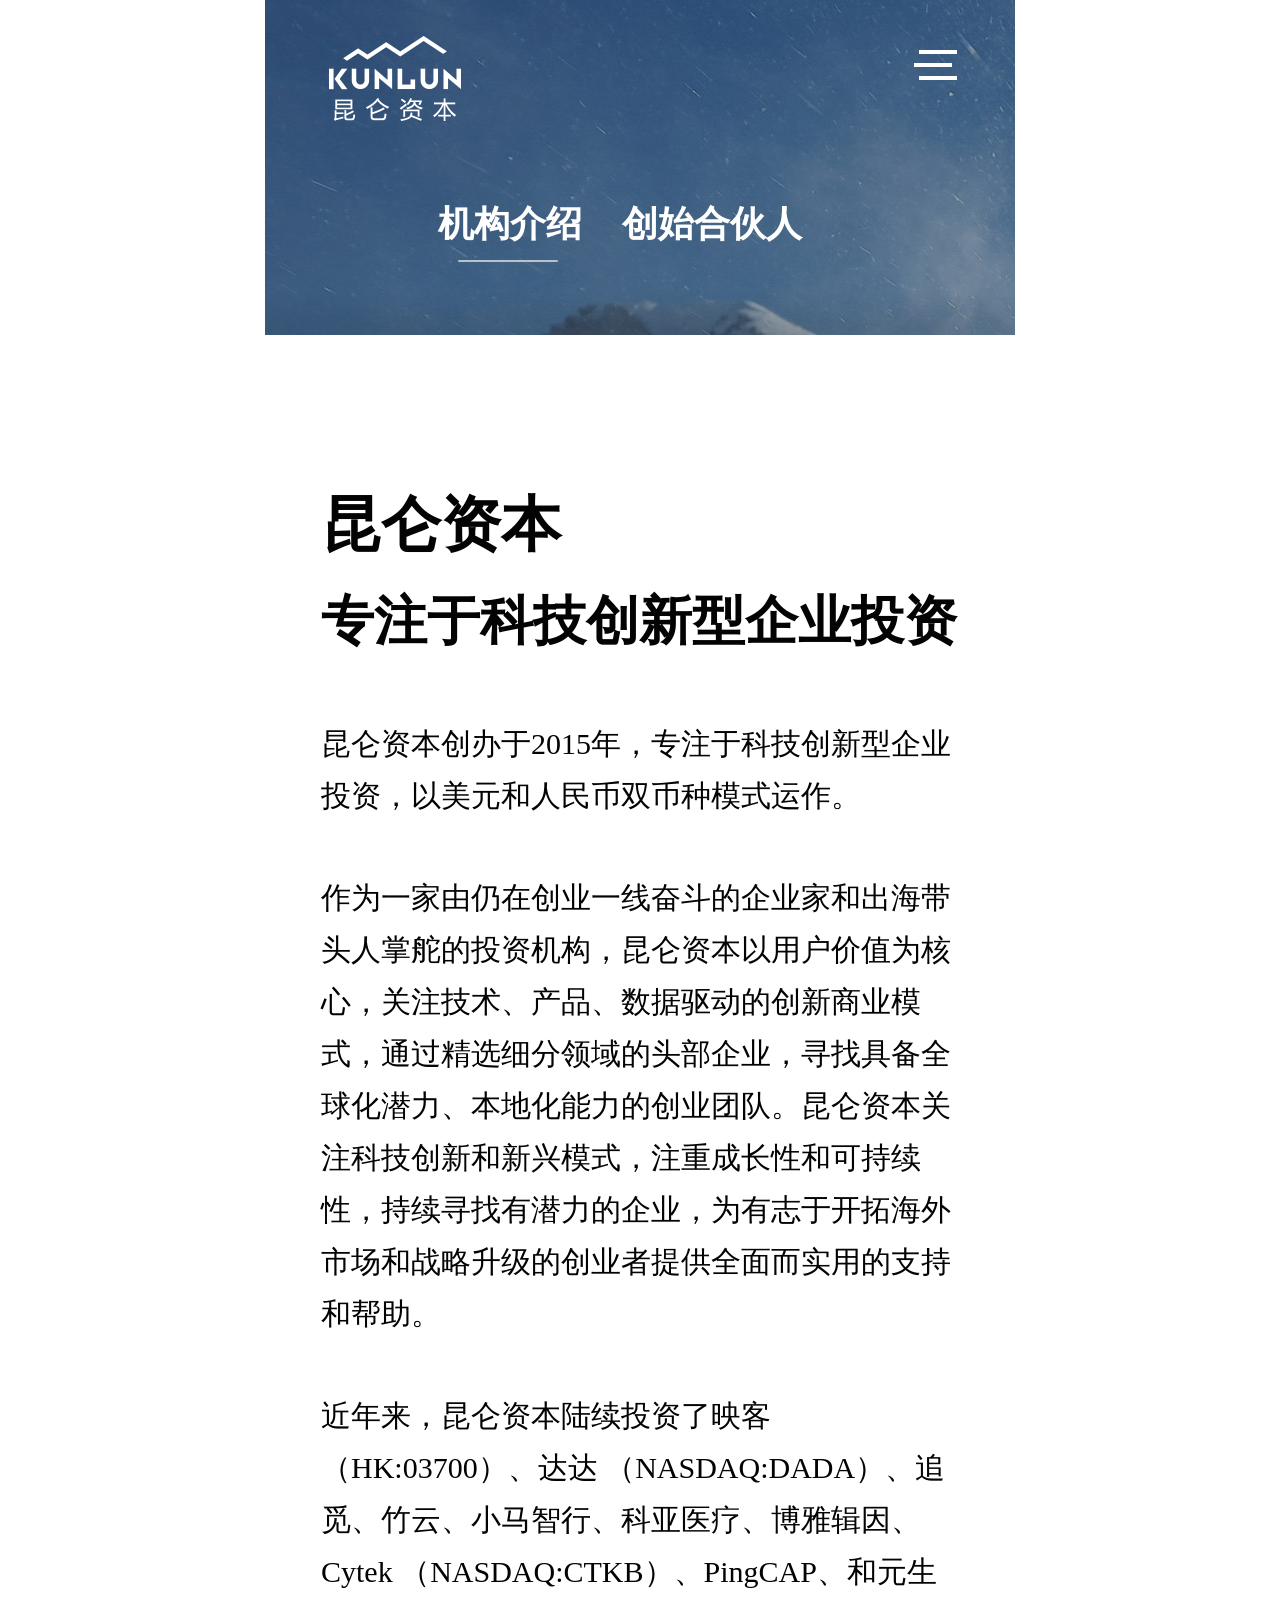
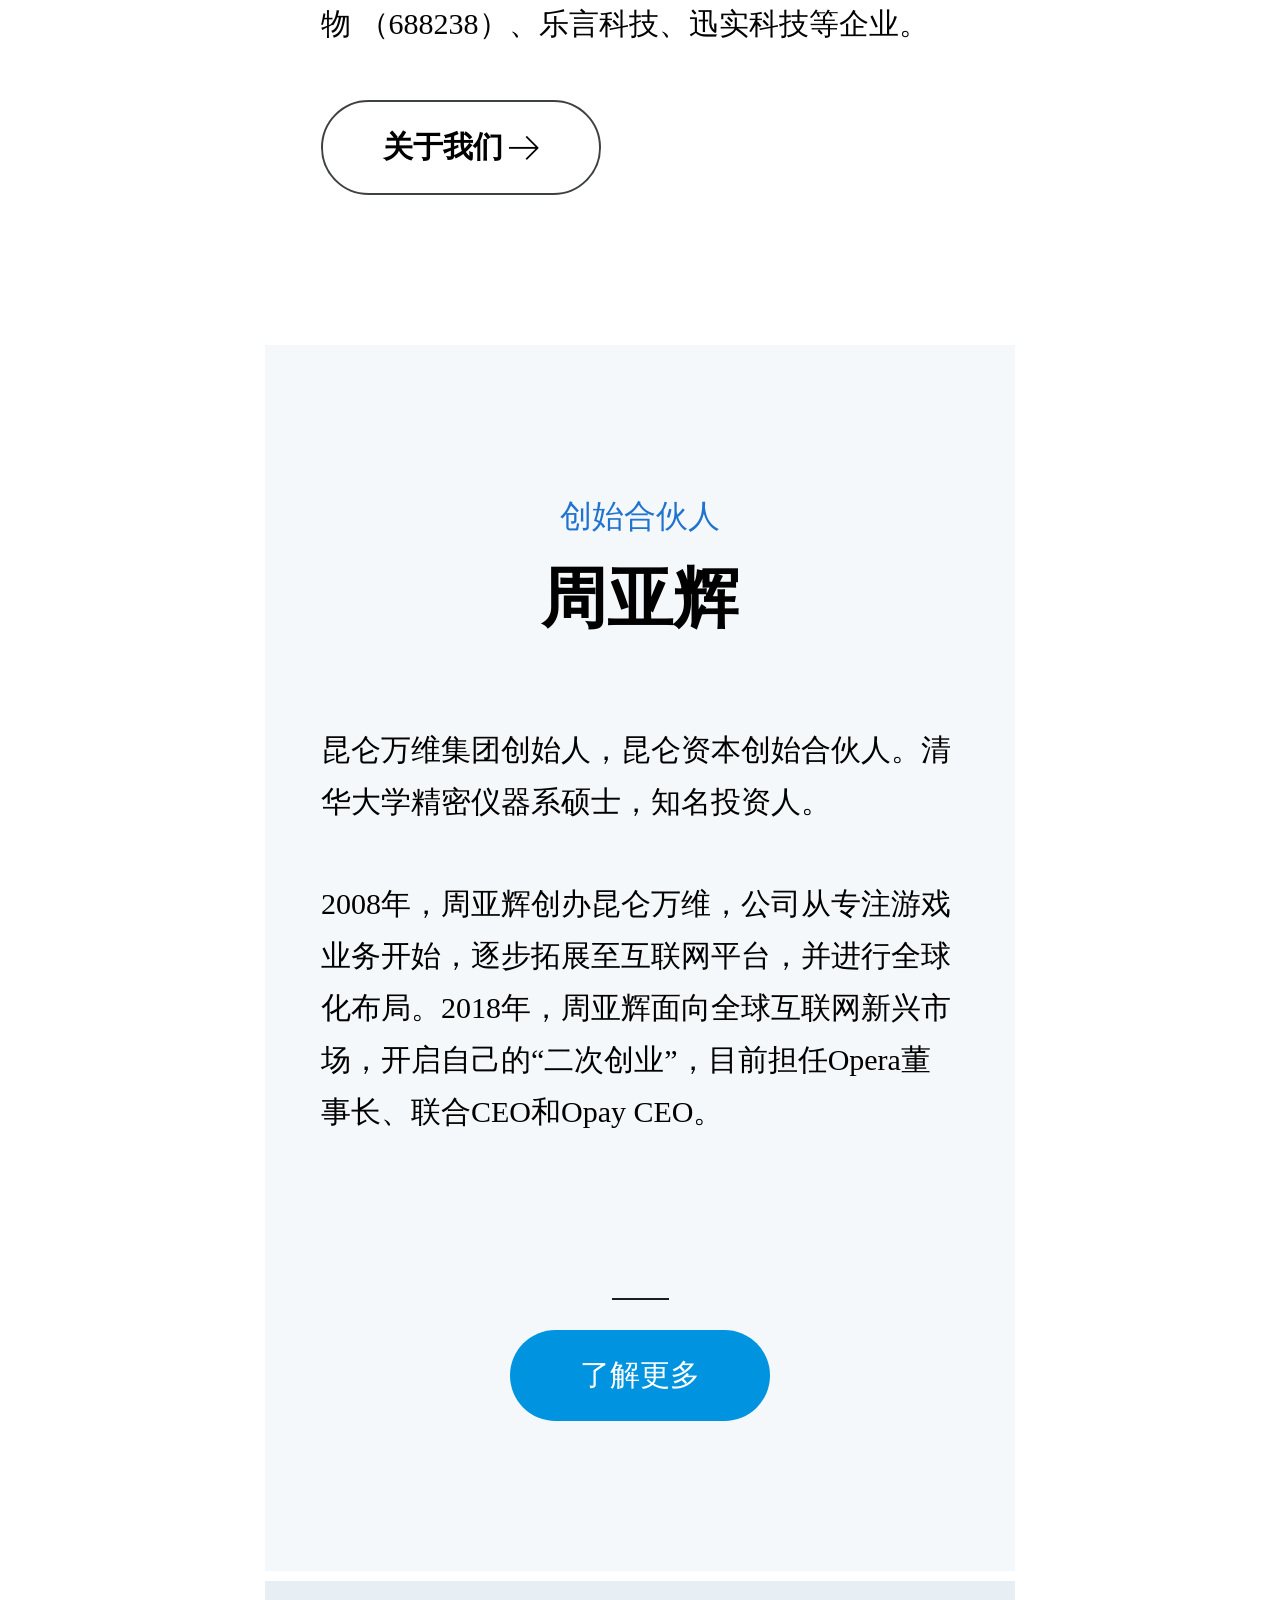
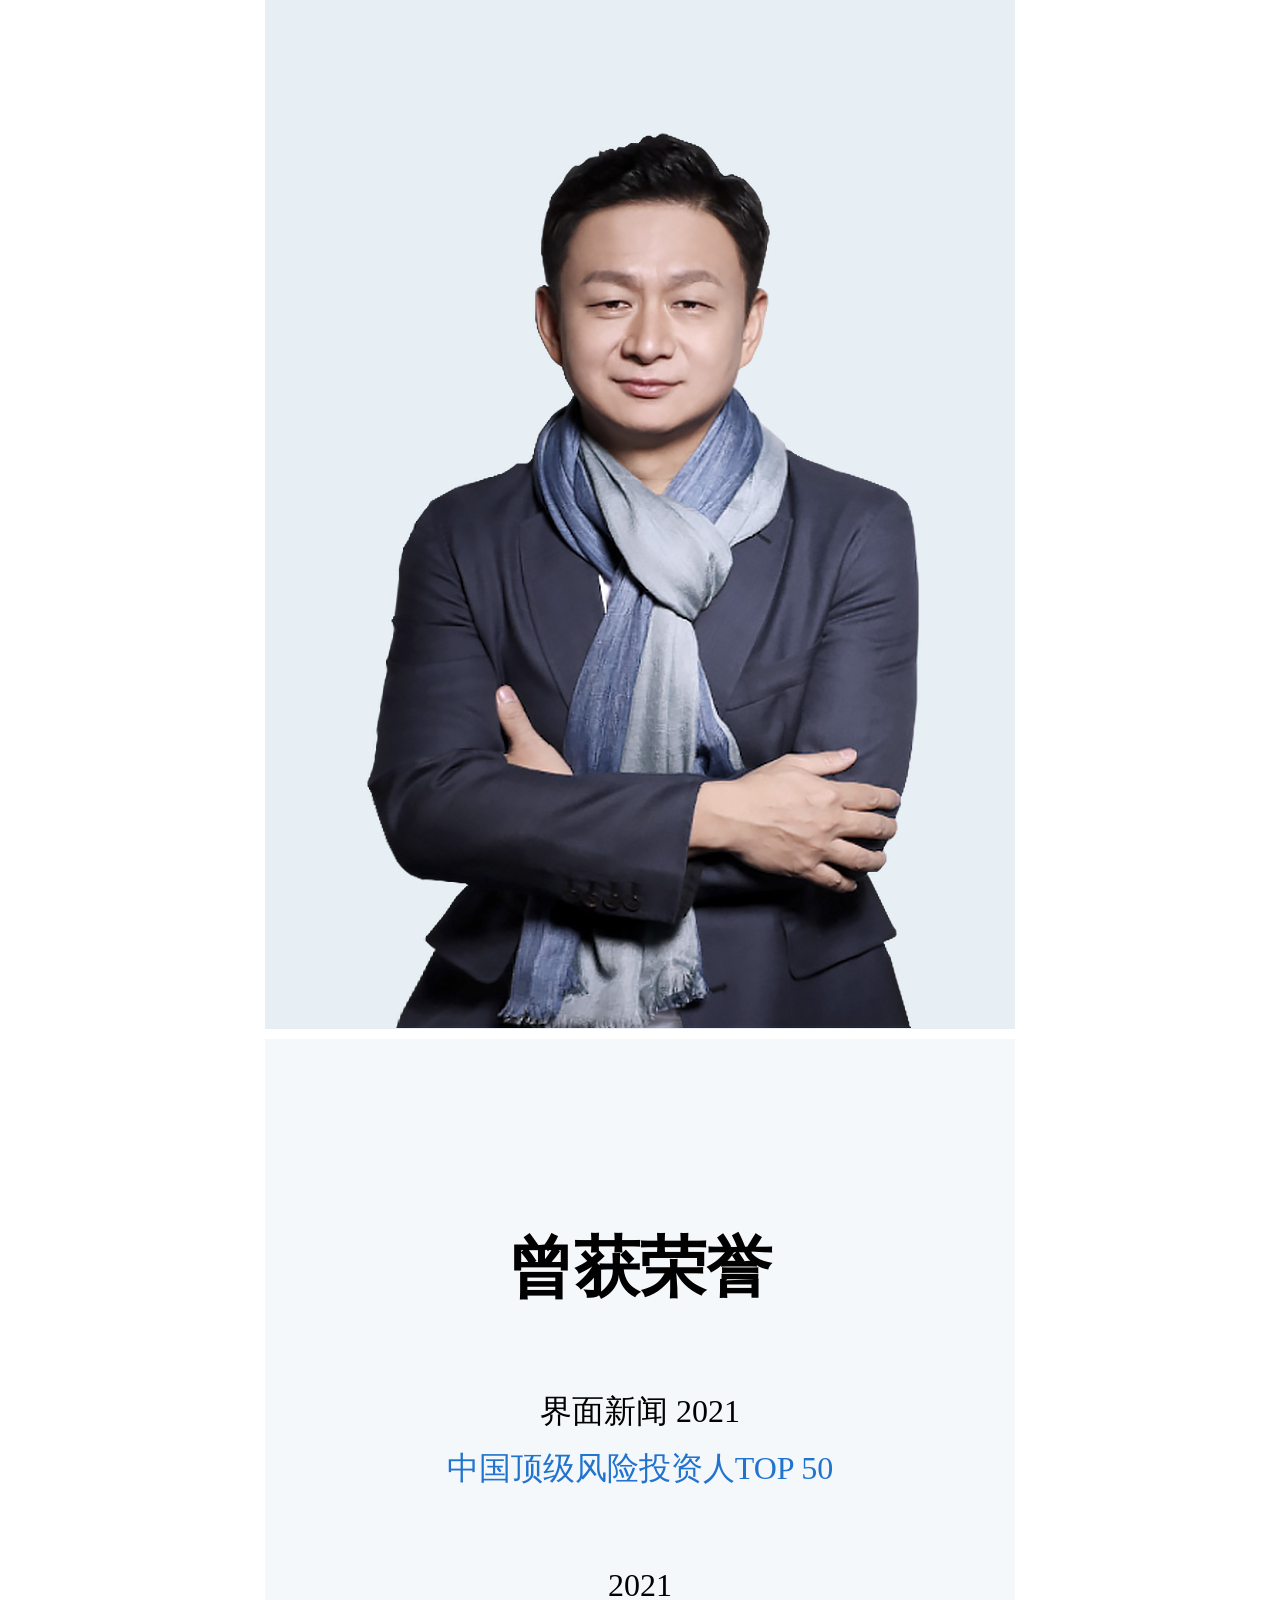
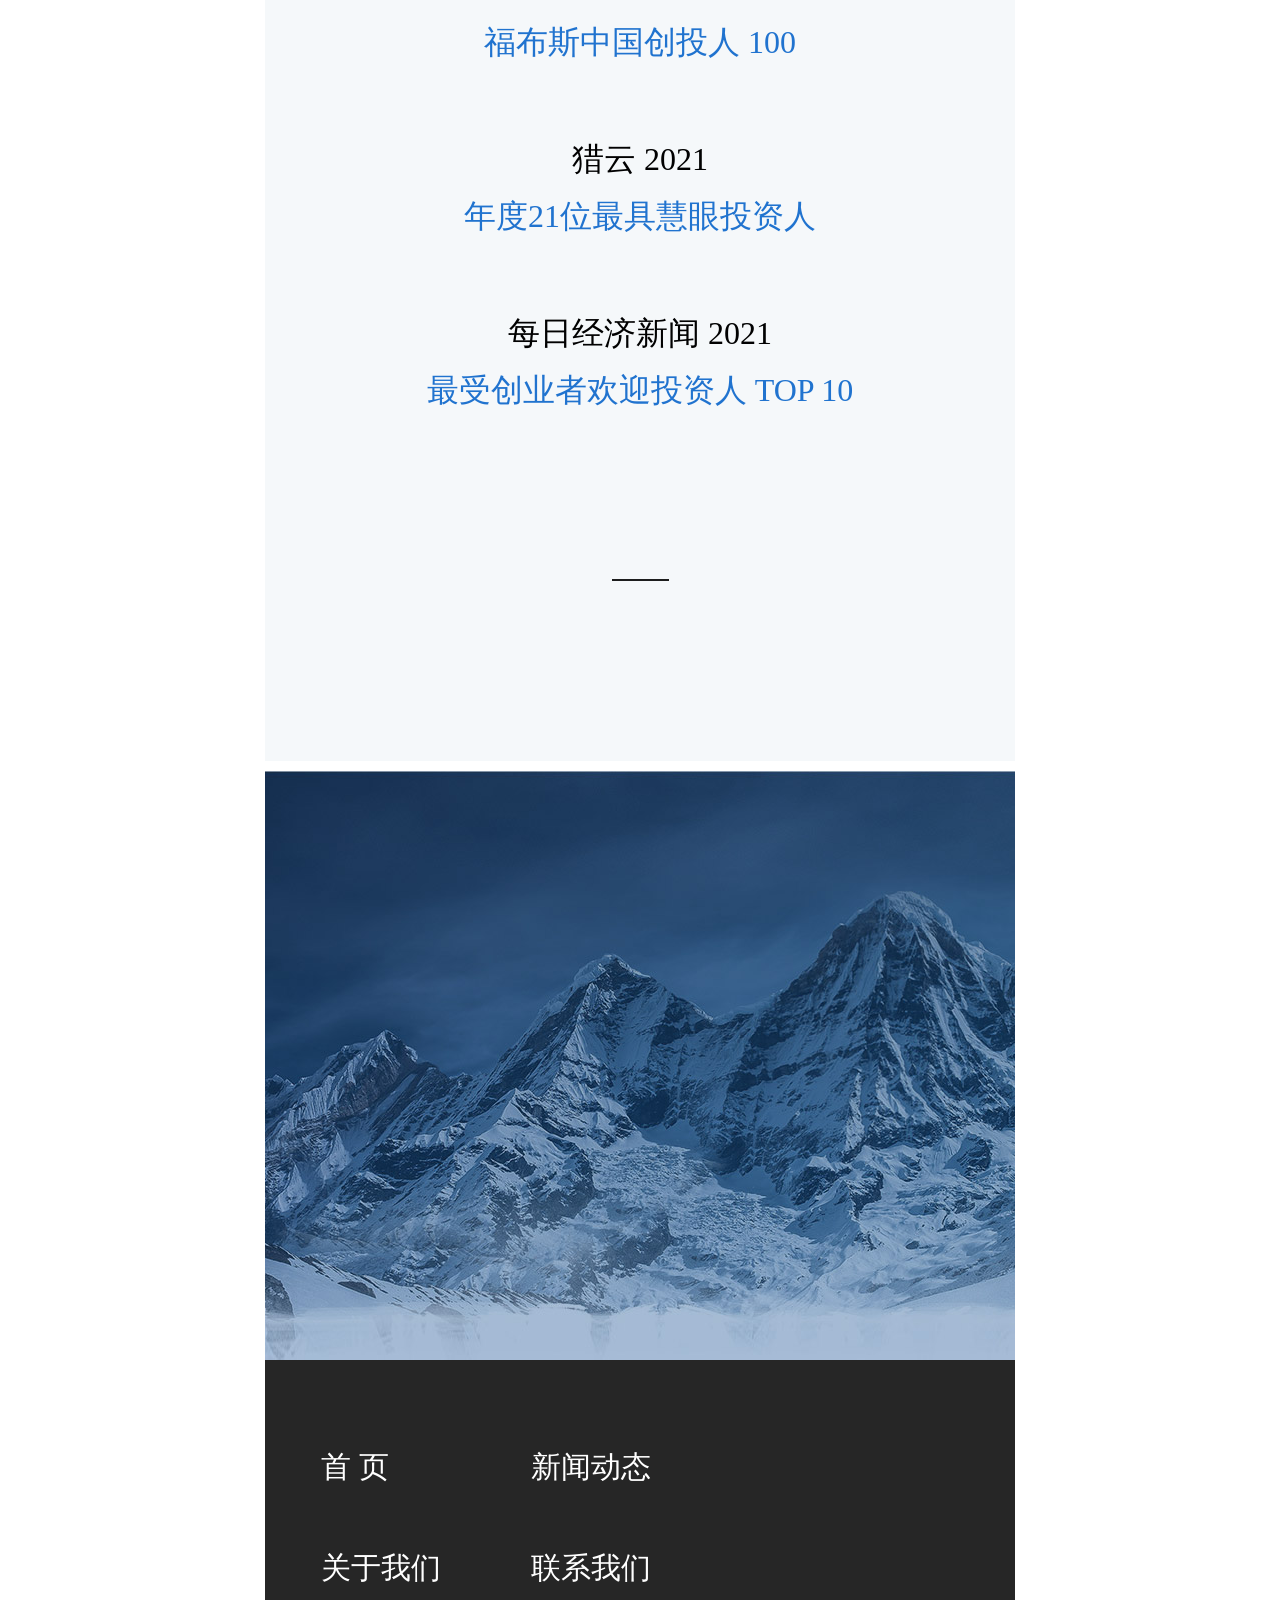
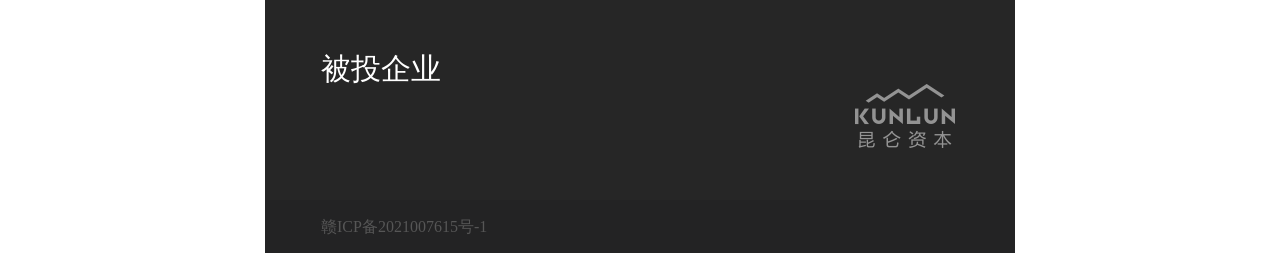
==== about.html @ 0eb488e7 "2" ====
<!DOCTYPE html>
<html>
<head>
<meta charset="utf-8">
<meta http-equiv="X-UA-Compatible" content="IE=edge">
<meta name="viewport" content="width=device-width, initial-scale=1">
<title>关于我们</title>
<meta name="keywords" content="">
<meta name="description" content=" ">
<!--主要样式-->
<link rel="stylesheet" href="css/common.css">
<!--mainjs-->
<script type="text/javascript" src="js/jquery-1.8.2.min.js"></script>
<script>
    var phoneWidth =  parseInt(window.screen.width);
    var phoneScale = phoneWidth/750;
    var ua = navigator.userAgent;
    if (/Android (\d+\.\d+)/.test(ua)){
        var version = parseFloat(RegExp.$1);
        if(version>2.3){
            document.write('<meta name="viewport" content="width=750, minimum-scale = '+phoneScale+', maximum-scale = '+phoneScale+', target-densitydpi=device-dpi">');
        }else{
            document.write('<meta name="viewport" content="width=750, target-densitydpi=device-dpi">');
        }
    } else {
        document.write('<meta name="viewport" content="width=750, user-scalable=no, target-densitydpi=device-dpi">');
    }
</script>
</head>
<body>
<div id="wrapper">  
   <!--菜单弹窗--> 
   <div class="nav_box">
    <div class="nav_box_main">
        <div class="nav_top">
            <div class="closed"><img src="images/nav_close.png"></div>
        </div> 
        <div class="nav_btn">
            <div class="nav_link">
                <div class="link01"><a href="index.html">首页</a></div>
                <div class="link02 active"><a href="about.html">关于我们</a></div>
                <div class="link03"><a href="beitou.html">被投企业</a></div>
                <div class="link04"><a href="list.html">新闻动态</a></div>
                <div class="link05"><a href="contact.html">联系我们</a></div>
            </div>
        
        </div>
        
    </div>
</div>
<!--头部-->
<div class="about_banner">
    <div class="common_top">
        <div class="common_logo"><a href="index.html"><img src="images/top_logo.png"></a></div>
        <div class="common_nav_main">
            <div class="menu" id="menu"><div class="zhong"><i></i><i></i><i></i><i></i> <i></i><i></i></div></div>
        </div>
    </div>
    <div class="about_text_tab">
        <ul>
            <li class="one active">机构介绍 </li>
            <li class="two">创始合伙人 </li>
        </ul>
    </div>
</div>
<!--人物介绍弹窗-->
<div class="masked" id="masked"></div>
<div class="tc_introduce" id="tc_introduce"> 
    <div class="tc_main">
        <!--關閉按鈕-->
        <div class="closed1"><img src="images/tc_close1_03.jpg" alt=""></div>
        <div class="tc_main_section">
            <div class="tc_main_left">
                <h3>KUN LUN· </h3>
                <h4 class="tc_line"></h4>
                <h5><img src="images/about_people1.jpg" alt=""></h5>
                <div class="main_content">
                    <P class="tc_text1">长期以来，周亚辉关注技术、产品、数据驱动的创新商业模式以及具备全球化潜力、本地化能力的创业团队，善于挖掘、投资和培养独角兽公司。</P>
                    <P class="tc_text2">凭借精准的市场洞察和对互联网的深度理解，他将视野放眼全球，近年来陆续投资了Opera、 达达、小马智行、科亚医疗、Pingcap、博雅辑因、和元生物、竹云科技等企业。</P>
                </div>
            </div>
   
        </div>
      
  </div>   
</div>
<!--公司介绍-->
<div class="about_tro" id="div0">
    <div class="main_content">
        <h1 class="title1">昆仑资本</h1>
        <h1 class="title2">专注于科技创新型企业投资</h1>
        <div class="info1">
            <p>昆仑资本创办于2015年，专注于科技创新型企业投资，以美元和人民币双币种模式运作。</p>
            <p>作为一家由仍在创业一线奋斗的企业家和出海带头人掌舵的投资机构，昆仑资本以用户价值为核心，关注技术、产品、数据驱动的创新商业模式，通过精选细分领域的头部企业，寻找具备全球化潜力、本地化能力的创业团队。昆仑资本关注科技创新和新兴模式，注重成长性和可持续性，持续寻找有潜力的企业，为有志于开拓海外市场和战略升级的创业者提供全面而实用的支持和帮助。</p>
            <p>近年来，昆仑资本陆续投资了映客 （HK:03700）、达达 （NASDAQ:DADA）、追觅、竹云、小马智行、科亚医疗、博雅辑因、Cytek （NASDAQ:CTKB）、PingCAP、和元生物 （688238）、乐言科技、迅实科技等企业。</p>
            <div class="links">
                <a class="links_btn links_hovercolor" href="/itt">关于我们<i class="arrow-b arrow"></i></a>
            </div>
            <!-- <div class="about_line"><h5></h5></div> -->
        </div>
    </div>
</div>
<!--创始人介绍-->
<div class="about_partner" id="div1">
    <div class="about_partner_top">
        <div class="main_content">
            <h6><span>创始合伙人</span></h6>
            <h1>周亚辉</h1>
            <P>昆仑万维集团创始人，昆仑资本创始合伙人。清华大学精密仪器系硕士，知名投资人。 </P>
            <P>2008年，周亚辉创办昆仑万维，公司从专注游戏业务开始，逐步拓展至互联网平台，并进行全球化布局。2018年，周亚辉面向全球互联网新兴市场，开启自己的“二次创业”，目前担任Opera董事长、联合CEO和Opay CEO。</P>
            
            <div class="about_line"><h5></h5></div>
            <div class="about_more">
                <a href="#">了解更多</a>
            </div>
        </div>
    </div>
    <div class="about_partner_bottom"><img src="images/about_people.jpg" alt="" /><span></span><i class="sure_btn"></i></div>
    <div class="about_score_top">
        <div class="main_content">
            <h1>曾获荣誉</h1>
            <P>界面新闻 2021<span><br/> 中国顶级风险投资人TOP 50 </span></P>
            <P> 2021 <span><br/> 福布斯中国创投人 100</span></P>
            <P>猎云 2021 <span><br/> 年度21位最具慧眼投资人</span></P>
            <P> 每日经济新闻 2021<span><br/>  最受创业者欢迎投资人 TOP 10</span></P>
            <div class="about_line"><h5></h5></div>
        </div>
    </div>
    <div class="about_score_bottom"> <img src="images/about_footer_img.jpg" alt=""></div>
</div>
  <!--公共底部-->
  <div class="footer_common">
    <div class="footer_common_top">
        <div class="footer_container footer_container1">
            <div  class="footer_top_menu">
                <ul>
                    <li><a href="index.html">首 页 </a></li>
                    <li><a href="about.html">关于我们</a></li>
                    <li><a href="beitou.html">被投企业</a></li>
                </ul>
                <ul>
                    <li><a href="list.html">新闻动态 </a></li>
                    <li><a href="contact.html">联系我们</a></li>
                </ul>
            </div>
            <div  class="footer_top_logo"><img src="images/footer_logo.png"></div>
        </div>
    </div>
    <div class="footer_common_bottom">
        <div class="footer_container">
            <div class="footer_tip">赣ICP备2021007615号-1</div>
        </div>
    </div>
  </div>  
  
</div>
<!--主要js-->  
<script src="js/qiehuan.js"></script>
<script>
$(function(){
	 //弹窗点击
	$('.about_partner_bottom').click(function(){
        $('.masked').css('display','block');
		$('.tc_introduce').css('display','block');
    })
    $('.closed1').click(function(){
        $(this).parent().parent().css('display','none');
        $('.masked').css('display','none');
	})
	$('.masked').click(function(){
		$('.tc_introduce').css('display','none');
        $('.masked').css('display','none');
	})


	// 导航位置连接到对应屏幕
		$('.one').click(function(){
			jQuery('html,body').animate({scrollTop:$('#div0').offset().top}, 1000);
		});
		$('.two').click(function(){
			jQuery('html,body').animate({scrollTop:$('#div1').offset().top}, 1000);
		});

		// 返回顶部
		$("#gotop").click(function(){
				jQuery("html,body").animate({scrollTop:0},1000);
		});	
		$(window).scroll(function() {
				if ( $(this).scrollTop() > 300){
					$('#gotop').fadeIn("fast");
				} else {
					$('#gotop').stop().fadeOut("fast");
				}
		});

    });

    $('.about_text_tab li').click(function(){
		var liindex = $('.about_text_tab li').index(this);
		$(this).addClass('active').siblings().removeClass('active');
		
	})

</script>
</body>
</html>
---- css/common.css ----
*{margin:0;padding:0;box-sizing:border-box;}
ul{list-style:none;}
ul,ol,li{list-style:none;margin:0;padding:0;}
h1,h2,h3,h4,h5,h6{font-weight:normal}
a{margin:0;padding:0;border:0;text-decoration:none;}
ins{background-color:#ff9;color:#000;text-decoration:none;}
mark{background-color:#ff9;color:#000;font-style:italic;font-weight:bold;}
del{text-decoration:line-through;}
input,select,textarea{vertical-align:middle;border:none;margin:0;padding:0;outline:none;}
input:focus,.select:focus,textarea:focus{outline:none;}
em{font-style:normal;}
.hidden{display:none;}
hr{line-height:1;height:1px;background:none;border-top:1px dashed #9F9F9F;border-bottom:1px dashed #fff;}
img{border:0;margin:0;padding:0;}
html{min-height:100%;overflow:auto;position:relative;z-index:1;background:#fff;font-family:"微软雅黑";}
a{text-decoration:none;cursor:pointer;}
.clearfix:before,.clearfix:after{display:table;content:"";/*不用有内容也可以*/}
.clearfix:after{clear:both;}
.clearfix{*zoom:1;}
h2.mr_4{margin-bottom:40px;}
input::-webkit-input-placeholder{color:#b57a65;}
input::-moz-placeholder{color:#b57a65;}
input:-moz-placeholder{color:#b57a65;}
input:-ms-input-placeholder{color:#b57a65;}
input[type=number]{-moz-appearance:textfield;}
input[type=number]::-webkit-inner-spin-button,input[type=number]::-webkit-outer-spin-button{-webkit-appearance:none;}
/* body a{-webkit-transition:all .3s;transition:all .3s;}*/
 a:hover{color:#f00;}
body{position:relative;-webkit-text-size-adjust:none;color:#fff;font-size:24px;}
.hand{cursor:pointer;transition:all .6s;}

.main_content{width:638px;margin:0 auto;}
/*公共顶部*/
.nav_box{z-index:33333;width:100%;height:100%;display:flex;flex-flow:column nowrap;justify-content:space-between;align-items:center;position:fixed;background:#234265;color:#fff;top:0;left:0;display:none;text-align:center;z-index:999999999;
    -webkit-transition: all 1s ease-in-out;
    transition: all 1s ease-in-out;}
.nav_box.active{display: block;}
.nav_box div a{color:#fff;}
.nav_link{display: flex;  align-items:center;flex-direction: column; height: 100%;  justify-content:space-between;}
.nav_link div{margin-bottom:70px;cursor:pointer;font-size:48px;text-align:center;
   
    -webkit-animation-duration: 1.0s;
    animation-duration: 1.0s;
    -webkit-animation-fill-mode: both;
    animation-fill-mode: both;
    -webkit-animation-name: fadeInUp;
    animation-name: fadeInUp;}


.nav_link div:nth-child(1){-webkit-animation-delay: .1s; animation-delay: .1s;}
.nav_link div:nth-child(2){-webkit-animation-delay: .2s; animation-delay: .2s;}
.nav_link div:nth-child(3){-webkit-animation-delay: .3s; animation-delay: .3s;}
.nav_link div:nth-child(4){-webkit-animation-delay: .4s; animation-delay: .4s;}
.nav_link div:nth-child(5){-webkit-animation-delay: .5s; animation-delay: .5s;}
.nav_link div:first-of-type{margin-top: 70px;}
.nav_link div img{width:232px;height:114px;}
.nav_btn div.active a{color:#fff}
.nav_btn div a{color:#7f8c9d;font-size: 48px;}
.nav_btn{height:70%;position: absolute;top:15%;width:638px;margin:0 auto;}
.nav_icon{color:#363636;font-size: 28px; text-align: left;width:638px;padding-top:36px;}
.nav_icon span{margin-left: 30px; cursor: pointer;}
.nav_icon span a{color:#363636;}
.nav_top{width:638px;height:116px; position: relative;}
.nav_box .closed{width:420px; height: 39px;padding-top:40px;cursor: pointer;    position: absolute;  bottom: 0; right: 0;}
.nav_box .closed img{width:39px;height:39px;transition: all 0.3s;float:right; margin-right: 56px;}
.nav_box .closed img:hover{transform:rotate(90deg);}
.nav_box_main{width:638px;margin:0 auto;}
.common_top{height:109px;width:638px;margin:0 auto; position: relative;}
.common_logo{position:absolute;left:0;top:26px;}
.common_nav_main .menu i{display:block;width:100%;height:4px;background:#fff;}
.common_nav_main .menu i:nth-child(1),.common_nav_main .menu i:nth-child(2){position:absolute;top:0;left:0;transition:transform .5s .2s;}
.common_nav_main .menu i:nth-child(3),.common_nav_main .menu i:nth-child(4){position:absolute;top:50%;left:-5px;transition:transform 1.5s .1s;margin-top:-2px;}
.common_nav_main .menu i:nth-child(5),.common_nav_main .menu i:nth-child(6){position:absolute;left:0;bottom:0;transition:transform .5s}
.common_nav_main .menu i:nth-child(2),.common_nav_main .menu i:nth-child(4),.nav .menu i:nth-child(6){transform:translateX(-50px)}
.common_nav_main.active .menu i:nth-child(1),.common_nav_main.active .menu i:nth-child(3),.common_nav_main.active .menu i:nth-child(5){transform:translateX(50px)}
.common_nav_main.active .menu i:nth-child(2),.common_nav_main.active .menu i:nth-child(4),.common_nav_main.active .menu i:nth-child(6){transform:translateX(0px)}
.common_nav_main .menu{width:50px;height:30px;cursor:pointer;position:absolute;right:0;top:50px;padding-left:10px;overflow:hidden;}
.zhong{width:38px;height:30px;padding-left:20px;position:relative;}
.common_header{position:fixed;top:0;left:0;right:0;width:100%;padding:24px 0;z-index:110;-webkit-transition:all .5s;transition:all .5s;}
/*公共底部*/
.footer_common{width:750px;margin:0 auto;}
.footer_common_top{width:100%;background:#262626;height:440px;}
.footer_common_bottom{width:100%;background:#232324;height:53px;line-height:53px;}
.footer_container{width:638px;margin:0 auto;}
.footer_container ul{float: left;margin-right:90px;}
.footer_top_logo{position: absolute;bottom:40px;right:0px;}
.footer_container1{height:440px;width:638px;margin:0 auto; position: relative;}
.footer_top_menu{position: absolute;top:87px;left:0px;}
.footer_top_menu li a{display:inline-block;color:white;text-align:center;font-size:30px;margin-bottom:60px;text-decoration:none;transition:1s;}
.footer_top_menu a:hover{color:#5b75fa;}
.footer_tip{text-align:left;color:#565656;font-size:16px;}
/*列表页*/
.news_banner{width:750px;height:336px;background:url(../images/list_banner.jpg) no-repeat;position:relative;margin:0 auto;}
.contact_text{text-align:center;position:absolute;top:200px;width:100%;}
.contact_text h1 {  font-size: 44px; font-weight: bold;  position: relative; width:200px;display:inline-block;}
.contact_text h1:after{content:"";display:block;width:120px;height:2px;position:absolute;border-radius:6px;background-color:#b8c2cc;-webkit-transform-origin:50% 50%;transform-origin:50% 50%;-webkit-transition:background-color .2s ease-in-out,top .2s .2s ease-out,-webkit-transform .2s linear;transition:background-color .2s ease-in-out,top .2s .2s ease-out,-webkit-transform .2s linear;transition:background-color .2s ease-in-out,top .2s .2s ease-out,transform .2s linear;transition:background-color .2s ease-in-out,top .2s .2s ease-out,transform .2s linear,-webkit-transform .2s linear;position:absolute;left:39px;top:73px;}


.news_container{width:750px;margin:0 auto;}
.news_link_color{color:#fff;}
.news_light_blue{width:750px;background:#e5f0f6;height:654px;overflow:hidden;padding-top: 154px;}
.news_dark_blue{width:750px;height:654px;background:url(../images/news_dark_blue_bg.jpg) no-repeat;overflow:hidden;padding-top: 154px;}
.news_main{width:640px;margin:0 auto;}
.news_main h1{font-size:50px;font-weight:bold;margin-bottom:60px;overflow:hidden;height:210px; text-align: center;}
.news_link{color:#010101;}
.news_main p{font-size:16px;text-align:center;width:720px;margin-bottom:40px;line-height:30px;overflow:hidden;height:60px;}
.news_link:hover{color:#010101;}
.news_link_color:hover{color:#fff;}
.links_btn{display:flex;font-weight:700;justify-content:center;align-items:center;padding:25px 60px;border-radius:50px;color:#010101;border:solid 2px #3e4142;cursor:pointer;}
.links_btn1{display:flex;font-weight:700;justify-content:center;align-items:center;padding:25px 60px;border-radius:50px;color:#fff;border:solid 2px #fff;cursor:pointer;}
.links_more{display:flex;font-size:28px;justify-content:center;}
.links_hovercolor1:hover{color:#fff;border-color:#3c6380;background-color:#000;}
.links_hovercolor:hover{color:#fff;border-color:#3c6380;background-color:#3c6380;}
.arrow-b1{background:url(../images/icon_white.png) no-repeat center center / 30px 24px;}
.arrow1{display:flex;width:30px;height:24px;margin-left:6px;}
.links_hovercolor:hover i{background-image:url(../images/icon_white.png);}
/*内容页*/
.content_wrap{width:750px;padding-top:93px;margin:0 auto;padding-bottom:200px;}
.content_main{width:638px;margin:0 auto;color:#010101;}
.content_title h2{font-size:50px;color:#131313;text-align:left;margin-bottom:35px;font-weight: 700;}
.content_text{width:638px;}
.content_text p{font-size:30px;color:#010101;line-height:52px;text-align:left;text-indent:20px;margin-bottom:35px;overflow:hidden;}
.content_text h3{margin-bottom:100px;margin-top:60px;}
/*联系我们*/
.contact_banner{width:750px;height:335px;background:url(../images/contact_banner.jpg) no-repeat;position:relative;margin:0 auto;}
.contact_main_column{width:510px;height:640px;background:#fff;padding:70px 0 0px 70px;}
.contact_container{background:#f3f5f8;width:750px;padding-bottom:90px;margin:0 auto;}
.social-block{width:638px;margin:0 auto;color:#010101;}
.social-block{padding-top:90px;}
.social-block .item::before{content:'';position:absolute;top:0;left:0;right:0;width:100%;height:3px;background-color:#fff;-webkit-transform:scaleX(0);-moz-transform:scaleX(0);transform:scaleX(0);-webkit-transform-origin:right center 0;-moz-transform-origin:right center 0;transform-origin:right center 0;-webkit-transition:transform .4s cubic-bezier(0.19,1,0.22,1) 0s,-webkit-transform .4s cubic-bezier(0.19,1,0.22,1) 0s;-moz-transition:transform .4s cubic-bezier(0.19,1,0.22,1) 0s,-webkit-transform .4s cubic-bezier(0.19,1,0.22,1) 0s;transition:transform .4s cubic-bezier(0.19,1,0.22,1) 0s,-webkit-transform .4s cubic-bezier(0.19,1,0.22,1) 0s;}
.social-block .item:hover::before{background-color:#3c6380;-webkit-transform:scaleX(1);-moz-transform:scaleX(1);transform:scaleX(1);-webkit-transform-origin:left center 0;-moz-transform-origin:left center 0;transform-origin:left center 0}
.social-block .title{padding-bottom:32px;max-width:1100px}
.social-block .item{position:relative;background-color:#fff;font-size:16px;}
.social-block .item .img{width:310px;height:300px;margin:70px auto}
.social-block .item.item-esg .img{background:url(../images/contact_img1.jpg) no-repeat center center / 100% 100%;}
.social-block .item.item-vp .img{background:url(../images/contact_img2.jpg) no-repeat center center / 100% 100%;}
.social-block .item.item-itt .img{background:url(../images/contact_img3.jpg) no-repeat center center / 100% 100%;}
.social-block .item h3{padding-bottom:20px;font-weight:700;font-size:65px;}
.social-block .links{padding-top:30px}
.social-block .subtitle{font-size: 30px;}
.social-block .item{display:flex;width:100%;padding:64px;margin-bottom:70px;}
/*关于我们*/
 .about_banner{width:750px;height:335px;background:url(../images/about_banner.jpg) no-repeat;position:relative;margin:0 auto;}
/*关于我们*/
/*人物介绍弹窗*/
.masked{background:rgba(0,0,0,0.8);position:fixed;width:100%;height:100%;left:0;top:0;z-index:110;display:none;
  }
.tc_introduce{width:750px;background:#fff;position:fixed;color:#fff;top:50%;left:50%;transform:translate(-50%,-50%);z-index:120;transition:all 0.3s;display:none;}
.tc_main{width:750px;z-index:1;margin:0 auto;}
.closed1{position:absolute;top:40px;right:30px;z-index:6;}
.tc_main_section{width:750px;z-index:1;}
.tc_main_left{width:100%;color:#010101;font-size:30px;padding-top:90px;}
.tc_main_left h3{font-size:24px;font-weight:normal;width:638px;margin: 0 auto 20px;}
.tc_main_left h5{margin-bottom: 110px;}
.tc_main_left p.tc_text1{margin-bottom:48px;line-height:50px;}
.tc_main_left p.tc_text2{margin-bottom:120px;line-height:50px;}
.tc_line{border-bottom:1px solid #000000;margin-bottom:30px;}
.tc_main_right img{width:537px;}
.closed1 img{transition:all 0.3s;cursor:pointer;}
.closed1 img:hover{transform:rotate(90deg);}
 .about_tro{width:750px;margin:0 auto;color:#040303;padding-bottom:150px;padding-top:150px;}
.about_tro h1{font-size:60px;font-weight:600;}
.info_title p{font-size:30px;line-height:57px;margin-bottom:30px;}
.info_title p span a {color: #316ab8;font-size:30px;}
.info_title p b { font-size: 43px; font-weight: bold;  margin-right:40px;}
.heroblock .info_title .links{padding-top:30px;}

.info1 p{font-size:30px;line-height:52px;margin-bottom:50px;}
.btn{display:flex;font-weight:700;justify-content:center;align-items:center;padding:25px 60px;border-radius:50px;color:#010101;border:solid 2px #000;cursor:pointer;}

.links{display:flex;font-size:30px;}
.hovercolor:hover{color:#fff;border-color:#3c6380;background-color:#3c6380;}
.arrow-b{background:url(../images/icon_black.png) no-repeat center center / 30px 24px;}
.arrow{display:flex;width:30px;height:24px;margin-left:6px;}
.hovercolor:hover i{background-image:url(../images/icon_white.png);}
.about_tro .title1{margin-bottom:20px;}
.about_tro .title2{margin-bottom:60px; font-size: 53px;}
.about_partner{color:#010101;font-size:16px;width: 750px; margin:0 auto;}
.about_score{margin-bottom:10px;}
.about_partner_top{width:750px;padding-top:150px;padding-bottom:150px;background:#f5f8fa;text-align:center;}
.about_partner_top h1{margin-top:15px;margin-bottom:80px;}
.about_partner_top p{text-align:left;margin-bottom:50px;line-height:52px;font-size: 30px;}
.about_partner_top h6 span,.about_score_top p span{text-align:center;color:#2073cf;font-size:32px;}
.about_partner_bottom{width:750px;height:1048px;background:#f5f8fa;margin-top:10px;text-align:center;font-size:18px;}
.about_score_top{width:750px;background:#f5f8fa;margin-top:10px;text-align:center;font-size:32px; padding-top: 184px; padding-bottom: 150px;}
.about_score h1,.about_partner h1{font-size:66px;font-weight:600;}
.about_line h5{width:57px;height:2px;background:#1c1d1d;margin-bottom:30px;margin-top:20px;}
.about_score_top p{margin-bottom:60px; line-height: 57px;}
.about_score_top h1{margin-bottom:70px;}
.about_score_bottom{width:750px;height:589px;margin-top:10px}
.about_more,.about_line{display:flex;justify-content:center;align-items:center;}
.about_line{margin-top:140px;}
.about_more a{background:#0094e0;border-radius:60px;color:#fff;cursor:pointer;transition:1s;font-size: 30px;padding:25px 70px;}
.about_more a:hover{background:#000;border-radius:60px;color:#fff;cursor:pointer;padding:25px 70px;font-size: 30px;}
 .about_partner_bottom{width:750px;height:1048px;position:relative;}
.about_partner_bottom img{width:100%;height:1048px;transition:.3s;}
.about_partner_bottom span{display:block;width:100%;height:100%;position:absolute;left:0;top:0;background-color:#24466e;opacity:0;filter:alpha(opacity=0);-webkit-transition:all .1s linear;transition:all .1s linear;}
.about_partner_bottom:hover span{display:block;opacity:0.7;filter:alpha(opacity=70);}
.about_partner_bottom i{display:block;width:73px;height:73px;position:absolute;right:10%;bottom:50%;opacity:0;cursor:pointer;filter:alpha(opacity=0);background:url(../images/about_hover_link.png);-webkit-transition:all .1s linear;transition:all .1s linear;background-size:100% 100%;}
.about_partner_bottom:hover i{display:block;opacity:1;filter:alpha(opacity=100);}
.banner_swiper .swiper-slide{width:100%;height:100%;margin:0;padding:0;bottom:0;right:0;background-position:center center;background-size:cover;}
.tab-wrapper{margin:60px auto;width:100%;}
.tab-menu li{position:relative;background-color:#fff;color:#bcbcbc;display:inline-block;padding:20px 40px;opacity:0.8;cursor:pointer;z-index:0;}
.tab-menu li:hover{color:#464646;}
.tab-menu li.active{color:#464646;opacity:1;}
.tab-menu li.active:hover{color:#464646;}
.tab-content>div{background-color:#fff;box-sizing:border-box;width:100%;padding:50px;min-height:200px;}
.line1{position:absolute;width:0;height:7px;background-color:aqua;top:0;left:0;}
.title_cn{text-align:center;color:#010101;margin-top:120px;}
.title_cn h1{font-weight:bold;font-size:60px;}
.about_text_tab ul li{font-size:36px;font-weight:bold;margin-right:40px;position:relative;}
.about_text_tab{text-align:center;position:absolute;top:200px;width:100%;}
.about_text_tab ul{display:flex;justify-content:center;}
/* .about_text_tab li.active:after{content:"";display:block;width:100px;height:2px;position:absolute;border-radius:6px;background-color:#b8c2cc;-webkit-transform-origin:50% 50%;transform-origin:50% 50%;-webkit-transition:background-color .2s ease-in-out,top .2s .2s ease-out,-webkit-transform .2s linear;transition:background-color .2s ease-in-out,top .2s .2s ease-out,-webkit-transform .2s linear;transition:background-color .2s ease-in-out,top .2s .2s ease-out,transform .2s linear;transition:background-color .2s ease-in-out,top .2s .2s ease-out,transform .2s linear,-webkit-transform .2s linear;position:absolute;left:13%;top:60px;} */

.about_text_tab li:nth-child(1).active:after{content:"";display:block;width:100px;height:2px;position:absolute;border-radius:6px;background-color:#b8c2cc;-webkit-transform-origin:50% 50%;transform-origin:50% 50%;-webkit-transition:background-color .2s ease-in-out,top .2s .2s ease-out,-webkit-transform .2s linear;transition:background-color .2s ease-in-out,top .2s .2s ease-out,-webkit-transform .2s linear;transition:background-color .2s ease-in-out,top .2s .2s ease-out,transform .2s linear;transition:background-color .2s ease-in-out,top .2s .2s ease-out,transform .2s linear,-webkit-transform .2s linear;position:absolute;left:14%;top:60px;}
.about_text_tab li:nth-child(2).active:after{content:"";display:block;width:100px;height:2px;position:absolute;border-radius:6px;background-color:#b8c2cc;-webkit-transform-origin:50% 50%;transform-origin:50% 50%;-webkit-transition:background-color .2s ease-in-out,top .2s .2s ease-out,-webkit-transform .2s linear;transition:background-color .2s ease-in-out,top .2s .2s ease-out,-webkit-transform .2s linear;transition:background-color .2s ease-in-out,top .2s .2s ease-out,transform .2s linear;transition:background-color .2s ease-in-out,top .2s .2s ease-out,transform .2s linear,-webkit-transform .2s linear;position:absolute;left:39px;top:60px;}


/*被投页*/
.beitou_banner{width:750px;height:1325px;background:url(../images/beitou_banner.jpg) no-repeat;position:relative;margin:0 auto;}
.numbers .num-icon{width:100%;float:left;min-height:1px;text-align:center;}
.numbers .num-content{width:100%;float:left;min-height:1px;padding:10px;text-align:center;}
.numbers .num-icon i{height:70px;line-height:70px;font-size:52px;}
.num-icon img{width:210px;height:210px;}
.numbers .num-content .num-heading{justify-content:flex-start;font-size:50px;font-weight:800;line-height:1;margin-bottom:15px;}
.beitou_number{width:638px;margin:0 auto;margin-top:240px;}
#new_box{width:750px;margin:0 auto;overflow:hidden;padding-bottom:0px;}
.new_con{width:100%;margin:0 auto;margin-top:50px;}
.newtel{height:40px;padding-bottom:10px;font-family:"微软雅黑";font-size:18px;color:#666}
.new_telst{width:638px;margin:0 auto;position:relative;top:6px;text-align:center;}
.new_telst li{margin-right:40px;line-height:30px;text-align:center;color:#010101;float:left;font-size:30px;display:inline;font-family:"微软雅黑";cursor:pointer;}
.new_telst li.newon{color:#010101;}
.new_telst p{position:absolute;top:43px;left:0px;height:7px;border-top:3px solid #217af0;overflow:hidden;text-align:center;max-width:166px;}
.new_lst{min-height:1000px;position:relative;display:none;margin-top:10px;padding-top:20px;}

.new-wrap{margin-top:30px;}
.new-wrap .show{display:block;}
.new_lst ul{width:100%;display:flex;flex-wrap:wrap;border-bottom:1px solid #e6e6e6;border-right:1px solid #e6e6e6;}
.new_lst ul li{width:50%;border-left:1px solid #dfdfdf;overflow:hidden;position:relative;height:370px;background-color:#f4f7f9;border-top:1px solid #dfdfdf;}
.new_lst ul li a{color:#595959;display:flex;position:relative;flex-wrap:wrap;align-items:center;justify-content:center;height:100%;z-index:0;}
.new_lst li img{width:100%;opacity:0.8;filter:grayscale(100%);filter:gray;transition:.3s;}
.new_lst li span{display:block;width:100%;height:100%;position:absolute;left:0;top:0;background-color:#fff;opacity:0;filter:alpha(opacity=0);-webkit-transition:all .1s linear;transition:all .1s linear;}
.new_lst li i{display:block;width:20px;height:20px;position:absolute;left:45%;bottom:50px;opacity:0;filter:alpha(opacity=0);background-image:url(../images/beitou_hover_link_03.png);background-size:100% 100%;-webkit-transition:all .1s linear;transition:all .1s linear;}
.new_lst li p{width:100%;height:44px;font-size:14px;line-height:42px;color:#ffffff;}
.new_lst div:hover i{display:block;opacity:1;filter:alpha(opacity=100);}
.new_lst ul li.hover_link:hover{width:50%;border-left:1px solid #dfdfdf;overflow:hidden;position:relative;height:370px;background-color:#fff;border-top:1px solid #dfdfdf;}
.new_lst ul li.hover_link:hover img{opacity:1;filter:grayscale(0);filter:none;transform:scale(.9) translateY(-8px)}
.investor_business{width:750px;height:417px;background:url(../images/beitou_footer_bg.jpg) no-repeat;padding-top:120px;margin:0 auto;}
.investor_business_container{width:638px;margin:0 auto;display:flex;justify-content:center;flex-direction: column; text-align: center;}
.investor_business_left h2{font-size:54px;font-weight:bold;margin-bottom:60px;}
.investor_business_left p{font-size:14px;}
.investor_business_link{margin:0 auto;transition:1s;cursor:pointer;font-size:30px;border-radius:50px;border:2px solid #fff;padding:15px 70px;display:flex;justify-content:center;align-items:center;}
.investor_business_link a{color:#fff;transition:1s;cursor:pointer;display:inline-block;}
.investor_business_link:hover{background:#fff;border-radius:50px;border:2px solid #fff;display:flex;padding:15px 70px;justify-content:center;align-items:center;}
.investor_business_link:hover a{color:#000;}
.margin_b{margin-bottom:100px;width:100%; display: flex;}
.numbers{width:50%;}
/* .about_partner_left{width:50%;height:675px;background-image:url(../images/about_banner_03.jpg);background-size:100% 100%;}*/

/*文字标签慢慢向上划出动画*/
@-webkit-keyframes fadeInUp{0%{opacity:0;-webkit-transform:translateY(20px);transform:translateY(20px)}
100%{opacity:1;-webkit-transform:translateY(0);transform:translateY(0)}
}
@-moz-keyframes fadeInUp{0%{opacity:0;-webkit-transform:translateY(20px);transform:translateY(20px)}
100%{opacity:1;-webkit-transform:translateY(0);transform:translateY(0)}
}
@-ms-keyframes fadeInUp{0%{opacity:0;-webkit-transform:translateY(20px);transform:translateY(20px)}
100%{opacity:1;-webkit-transform:translateY(0);transform:translateY(0)}
}
@-o-keyframes fadeInUp{0%{opacity:0;-webkit-transform:translateY(20px);transform:translateY(20px)}
100%{opacity:1;-webkit-transform:translateY(0);transform:translateY(0)}
}
@keyframes fadeInUp{0%{opacity:0;-webkit-transform:translateY(20px);-ms-transform:translateY(20px);transform:translateY(20px)}
100%{opacity:1;-webkit-transform:translateY(0);-ms-transform:translateY(0);transform:translateY(0)}
}
@-webkit-keyframes fadeInLeft{0%{opacity:0;-webkit-transform:translate3d(-100%,0,0);transform:translate3d(-100%,0,0)}
100%{opacity:1;-webkit-transform:none;transform:none}
}
@keyframes fadeInLeft{0%{opacity:0;-webkit-transform:translate3d(-100%,0,0);transform:translate3d(-100%,0,0)}
100%{opacity:1;-webkit-transform:none;transform:none}
}
@-o-keyframes fadeInLeft{0%{opacity:0;-webkit-transform:translate3d(-100%,0,0);transform:translate3d(-100%,0,0)}
100%{opacity:1;-webkit-transform:none;transform:none}
}
@-moz-keyframes fadeInLeft{0%{opacity:0;-webkit-transform:translate3d(-100%,0,0);transform:translate3d(-100%,0,0)}
100%{opacity:1;-webkit-transform:none;transform:none}
}
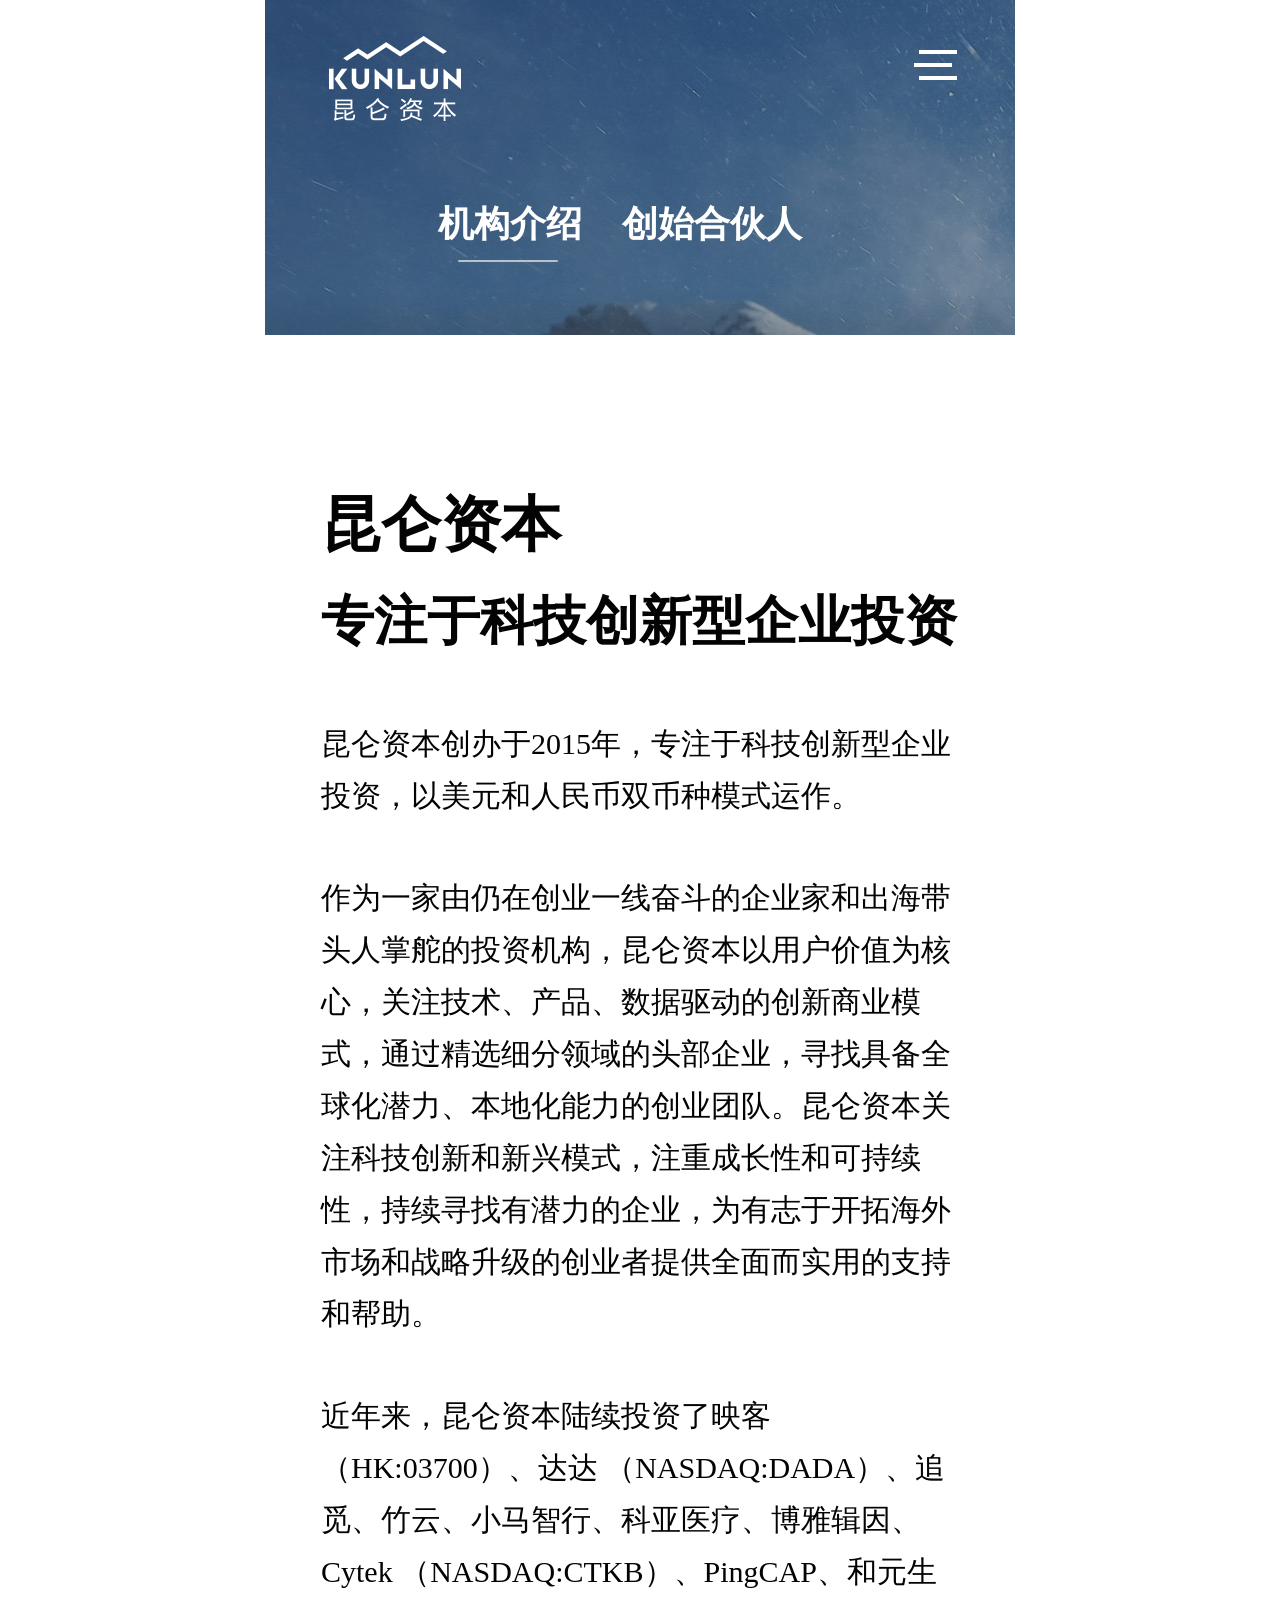
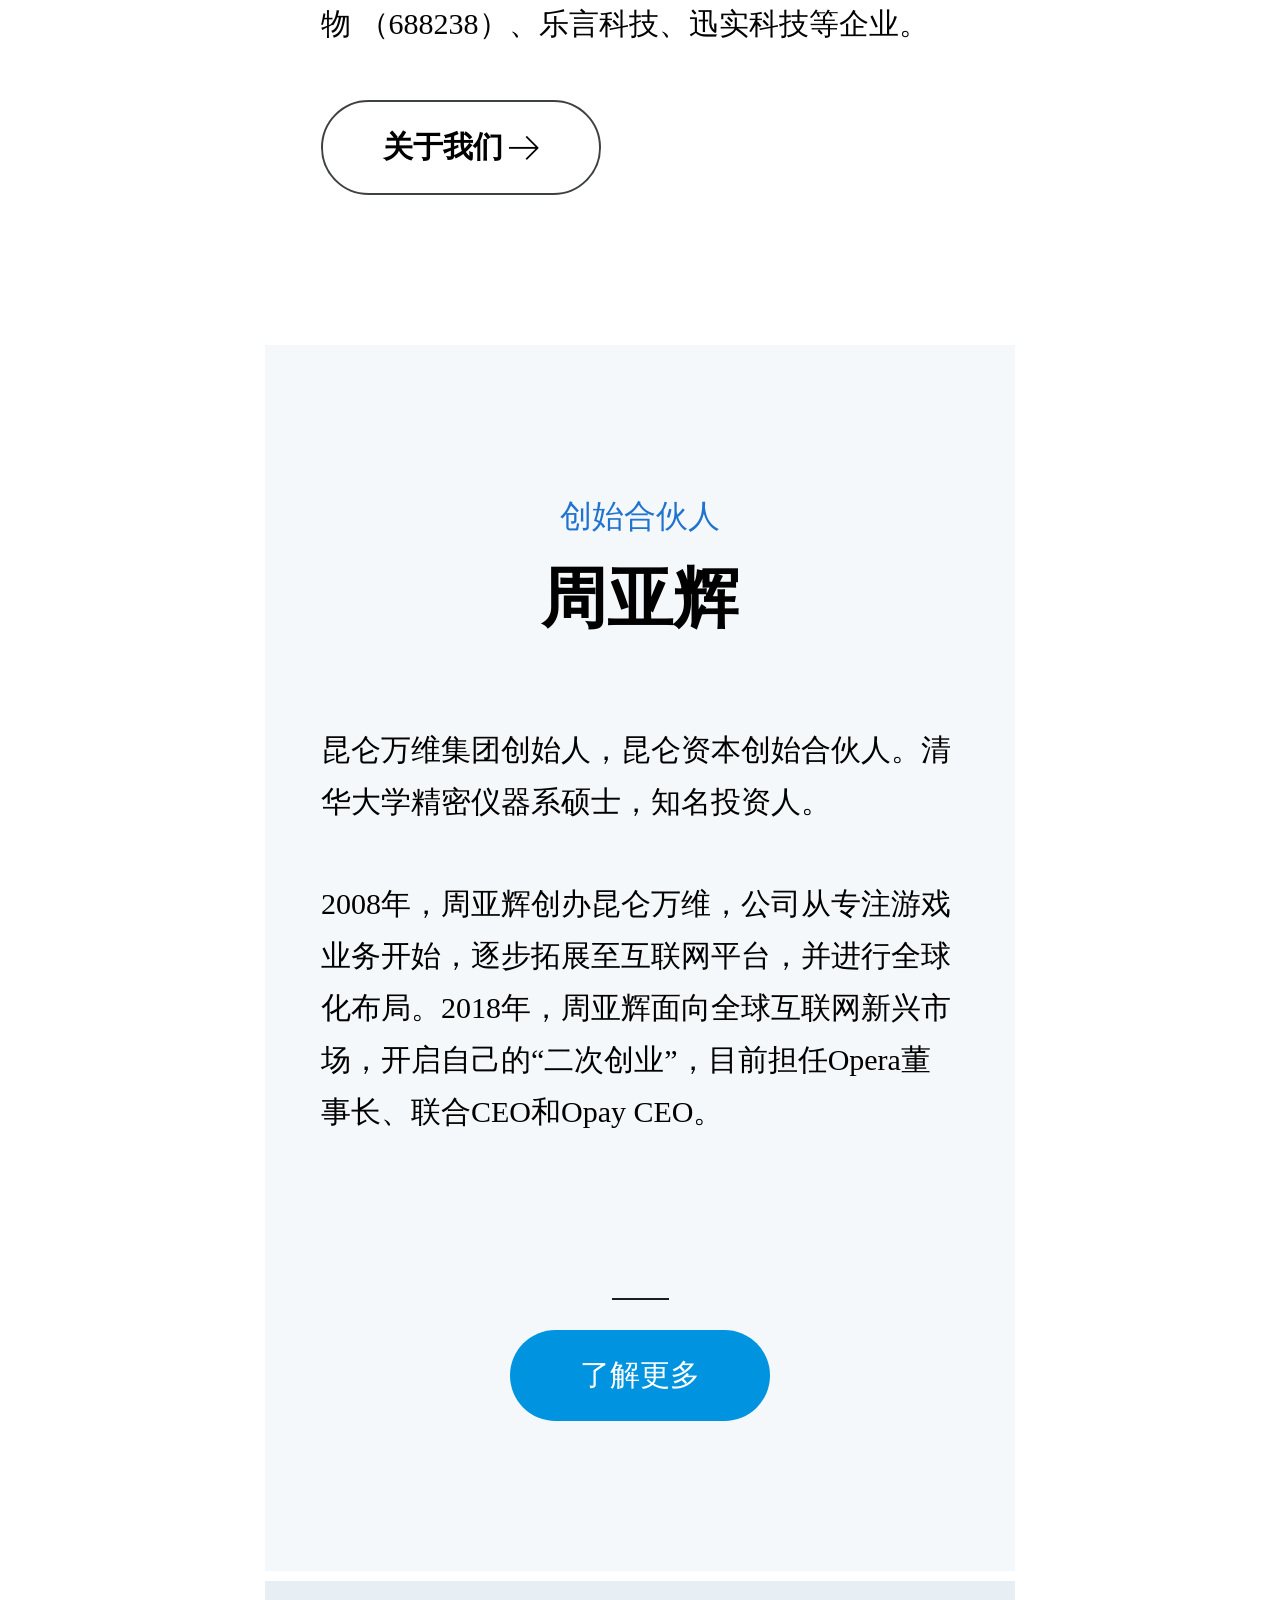
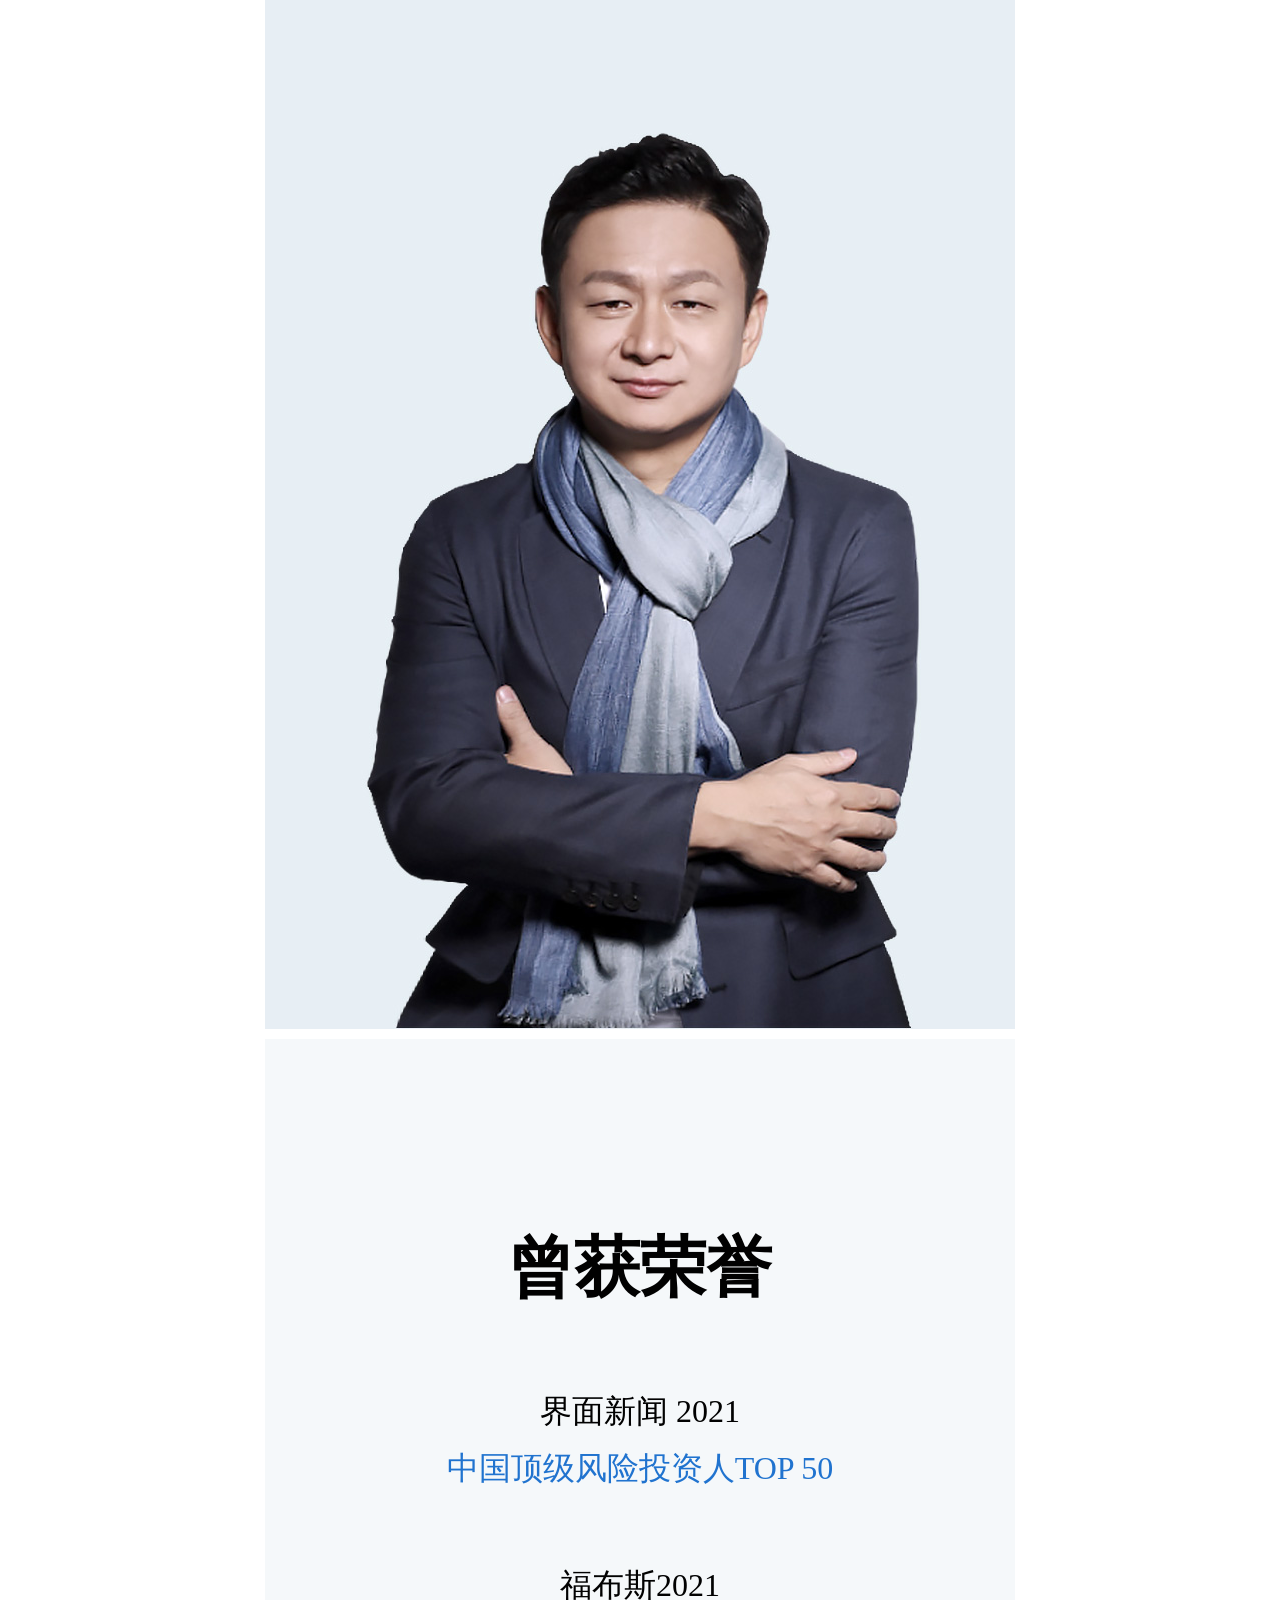
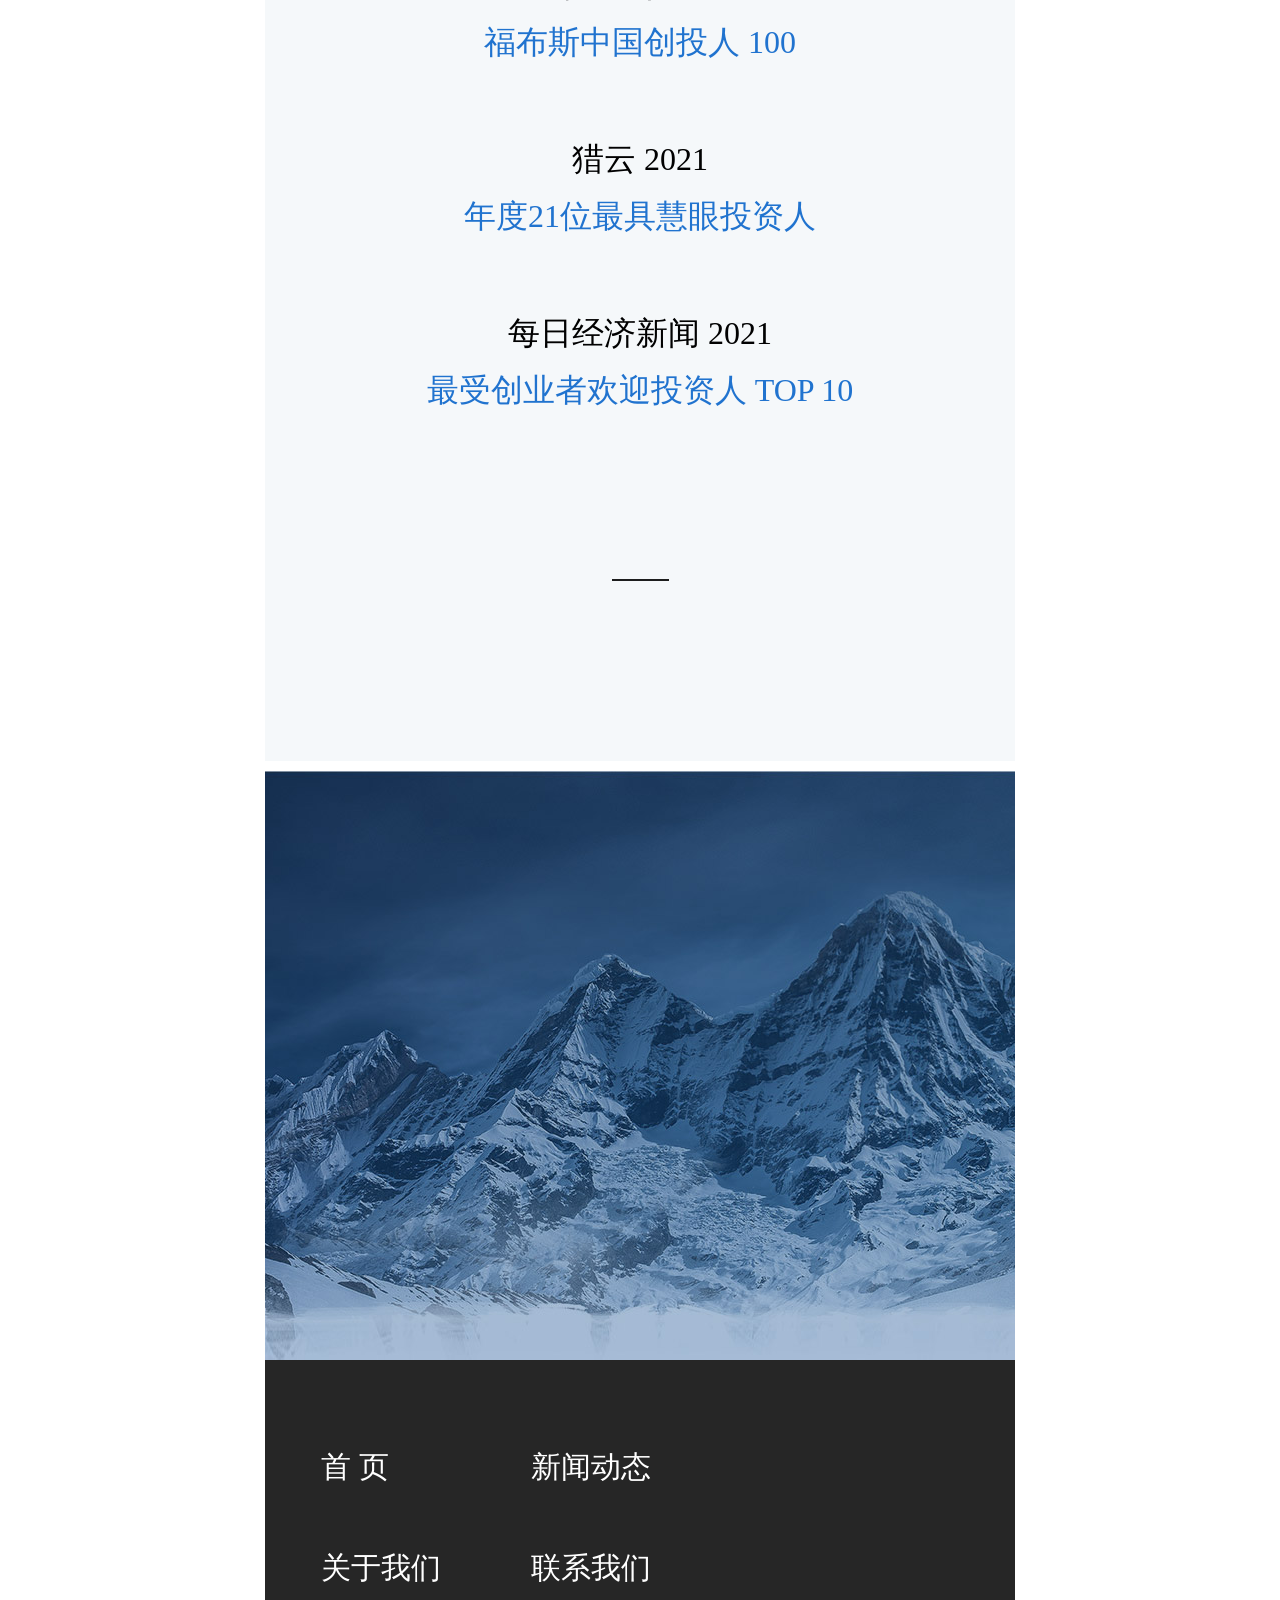
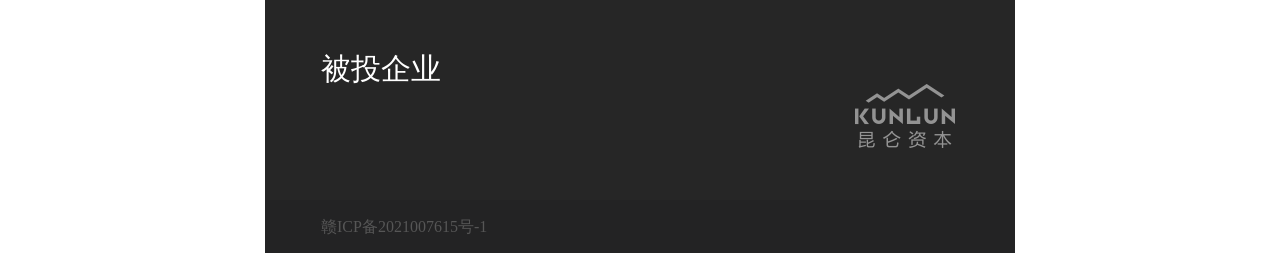
==== commit 9e3cc698: "2" ====
--- a/about.html
+++ b/about.html
@@ -120,7 +120,7 @@
         <div class="main_content">
             <h1>曾获荣誉</h1>
             <P>界面新闻 2021<span><br/> 中国顶级风险投资人TOP 50 </span></P>
-            <P> 2021 <span><br/> 福布斯中国创投人 100</span></P>
+            <P> 福布斯2021 <span><br/> 福布斯中国创投人 100</span></P>
             <P>猎云 2021 <span><br/> 年度21位最具慧眼投资人</span></P>
             <P> 每日经济新闻 2021<span><br/>  最受创业者欢迎投资人 TOP 10</span></P>
             <div class="about_line"><h5></h5></div>
--- a/css/common.css
+++ b/css/common.css
@@ -67,6 +67,8 @@
 .nav_box_main{width:638px;margin:0 auto;}
 .common_top{height:109px;width:638px;margin:0 auto; position: relative;}
 .common_logo{position:absolute;left:0;top:26px;}
+.common_nav_main{width:200px;height:120px;position:absolute;right:0;top:0px; padding-top: 50px;} 
+
 .common_nav_main .menu i{display:block;width:100%;height:4px;background:#fff;}
 .common_nav_main .menu i:nth-child(1),.common_nav_main .menu i:nth-child(2){position:absolute;top:0;left:0;transition:transform .5s .2s;}
 .common_nav_main .menu i:nth-child(3),.common_nav_main .menu i:nth-child(4){position:absolute;top:50%;left:-5px;transition:transform 1.5s .1s;margin-top:-2px;}
@@ -74,7 +76,7 @@
 .common_nav_main .menu i:nth-child(2),.common_nav_main .menu i:nth-child(4),.nav .menu i:nth-child(6){transform:translateX(-50px)}
 .common_nav_main.active .menu i:nth-child(1),.common_nav_main.active .menu i:nth-child(3),.common_nav_main.active .menu i:nth-child(5){transform:translateX(50px)}
 .common_nav_main.active .menu i:nth-child(2),.common_nav_main.active .menu i:nth-child(4),.common_nav_main.active .menu i:nth-child(6){transform:translateX(0px)}
-.common_nav_main .menu{width:50px;height:30px;cursor:pointer;position:absolute;right:0;top:50px;padding-left:10px;overflow:hidden;}
+.common_nav_main .menu{width:50px;height:30px;cursor:pointer;padding-left:10px;overflow:hidden;position:absolute;right:0;top:50px;}
 .zhong{width:38px;height:30px;padding-left:20px;position:relative;}
 .common_header{position:fixed;top:0;left:0;right:0;width:100%;padding:24px 0;z-index:110;-webkit-transition:all .5s;transition:all .5s;}
 /*公共底部*/
